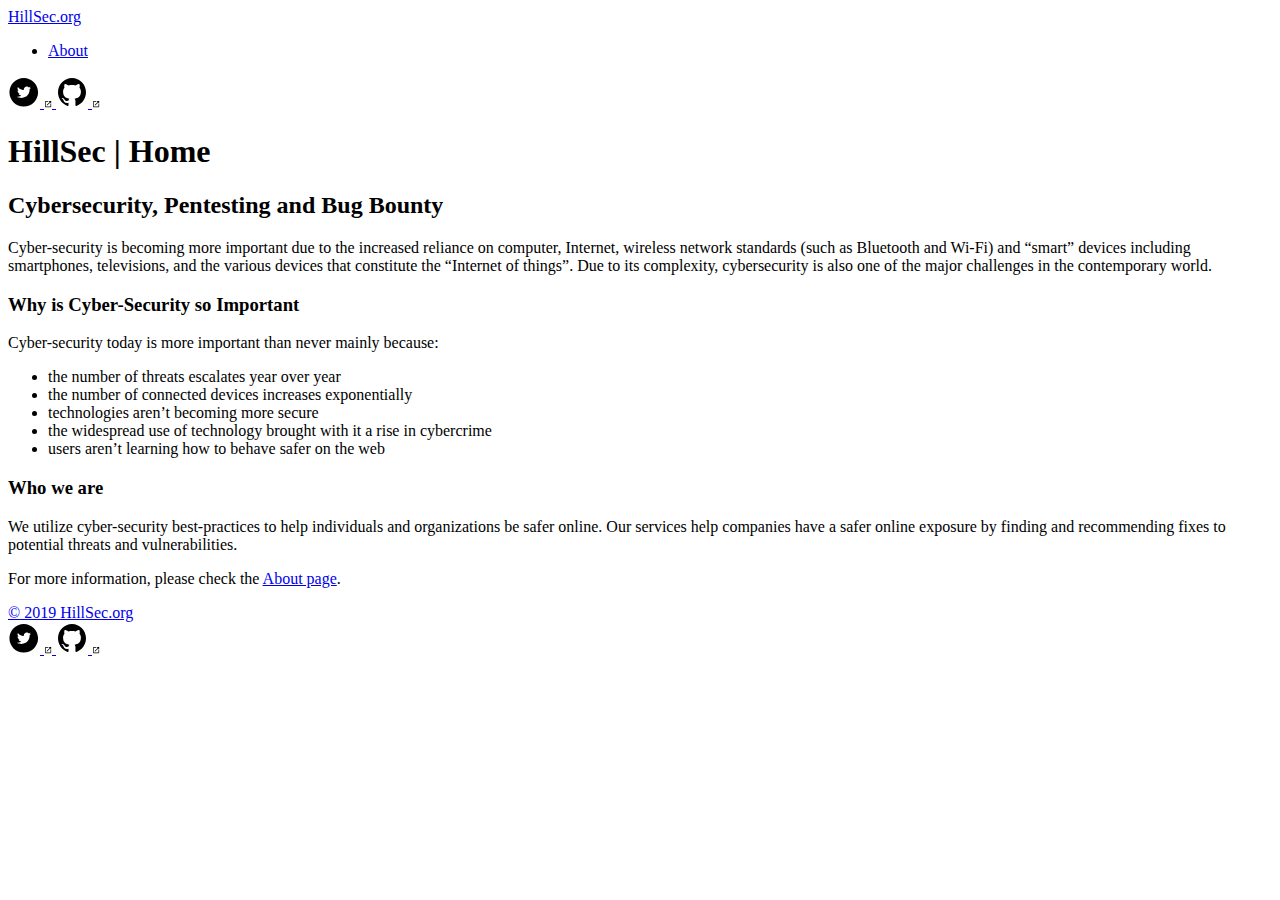
==== index.html @ 12ae0abf "Added website" ====
<!DOCTYPE html>
<html lang="en-us">
  <head>
    <meta charset="utf-8">
    <meta http-equiv="X-UA-Compatible" content="IE=edge,chrome=1">
    
    <title>HillSec.org  | HillSec | Home</title>
    <meta name="HandheldFriendly" content="True">
    <meta name="MobileOptimized" content="320">

    <meta name="viewport" content="width=device-width,minimum-scale=1">
    <meta name="generator" content="Hugo 0.55.6" />
    
    
      <META NAME="ROBOTS" CONTENT="NOINDEX, NOFOLLOW">
    

    
    
      <link href="/dist/css/app.d98f2eb6bcd1eaedb7edf166bd16af26.css" rel="stylesheet">
    

    
      <link rel="stylesheet" href="/css/custom.css">
    

    
      
    

    
      <link href="https://www.hillsec.com/index.xml" rel="alternate" type="application/rss+xml" title="HillSec.org" />
      <link href="https://www.hillsec.com/index.xml" rel="feed" type="application/rss+xml" title="HillSec.org" />
    

    <meta property="og:title" content="HillSec | Home" />
<meta property="og:description" content="Cybersecurity, Pentesting and Bug Bounty" />
<meta property="og:type" content="website" />
<meta property="og:url" content="https://www.hillsec.com/" />

<meta property="og:updated_time" content="2019-07-02T13:25:48-06:00"/>

<meta itemprop="name" content="HillSec | Home">
<meta itemprop="description" content="Cybersecurity, Pentesting and Bug Bounty">

<meta name="twitter:card" content="summary"/>
<meta name="twitter:title" content="HillSec | Home"/>
<meta name="twitter:description" content="Cybersecurity, Pentesting and Bug Bounty"/>

  </head>

  <body class="ma0 helvetica bg-near-white">

    

  
  
  <header class="cover bg-top" style="background-image: url('https://www.hillsec.com/images/hillsec-head.jpg');">
    <div class="bg-black-60">
      <nav class="pv3 ph3 ph4-ns" role="navigation">
  <div class="flex-l justify-between items-center center">
    <a href="https://www.hillsec.com" class="f3 fw2 hover-white no-underline white-90 dib">
      HillSec.org
    </a>
    <div class="flex-l items-center">
      

      
        <ul class="pl0 mr3">
          
          <li class="list f5 f4-ns fw4 dib pr3">
            <a class="hover-white no-underline white-90" href="/about/" title="About page">
              About
            </a>
          </li>
          
        </ul>
      
      



<a href="https://twitter.com/hillsec" target="_blank" class="link-transition twitter link dib z-999 pt3 pt0-l mr1" title="Twitter link" rel="noopener" aria-label="follow on Twitter——Opens in a new window">
  <svg height="32px"  style="enable-background:new 0 0 67 67;" version="1.1" viewBox="0 0 67 67" width="32px" xml:space="preserve" xmlns="http://www.w3.org/2000/svg" xmlns:xlink="http://www.w3.org/1999/xlink"><path d="M37.167,22.283c-2.619,0.953-4.274,3.411-4.086,6.101  l0.063,1.038l-1.048-0.127c-3.813-0.487-7.145-2.139-9.974-4.915l-1.383-1.377l-0.356,1.017c-0.754,2.267-0.272,4.661,1.299,6.271  c0.838,0.89,0.649,1.017-0.796,0.487c-0.503-0.169-0.943-0.296-0.985-0.233c-0.146,0.149,0.356,2.076,0.754,2.839  c0.545,1.06,1.655,2.097,2.871,2.712l1.027,0.487l-1.215,0.021c-1.173,0-1.215,0.021-1.089,0.467  c0.419,1.377,2.074,2.839,3.918,3.475l1.299,0.444l-1.131,0.678c-1.676,0.976-3.646,1.526-5.616,1.568  C19.775,43.256,19,43.341,19,43.405c0,0.211,2.557,1.397,4.044,1.864c4.463,1.377,9.765,0.783,13.746-1.568  c2.829-1.673,5.657-5,6.978-8.221c0.713-1.716,1.425-4.851,1.425-6.354c0-0.975,0.063-1.102,1.236-2.267  c0.692-0.678,1.341-1.419,1.467-1.631c0.21-0.403,0.188-0.403-0.88-0.043c-1.781,0.636-2.033,0.551-1.152-0.402  c0.649-0.678,1.425-1.907,1.425-2.267c0-0.063-0.314,0.042-0.671,0.233c-0.377,0.212-1.215,0.53-1.844,0.72l-1.131,0.361l-1.027-0.7  c-0.566-0.381-1.361-0.805-1.781-0.932C39.766,21.902,38.131,21.944,37.167,22.283z M33,64C16.432,64,3,50.569,3,34S16.432,4,33,4  s30,13.431,30,30S49.568,64,33,64z" style="fill-rule:evenodd;clip-rule:evenodd;fill:;"/></svg>

<span class="new-window"><svg  height="8px"  style="enable-background:new 0 0 1000 1000;" version="1.1" viewBox="0 0 1000 1000" width="8px" xml:space="preserve" xmlns="http://www.w3.org/2000/svg" xmlns:xlink="http://www.w3.org/1999/xlink" >
<path d="M598 128h298v298h-86v-152l-418 418-60-60 418-418h-152v-86zM810 810v-298h86v298c0 46-40 86-86 86h-596c-48 0-86-40-86-86v-596c0-46 38-86 86-86h298v86h-298v596h596z" style="fill-rule:evenodd;clip-rule:evenodd;fill:;"/>
</svg>
</span></a>





<a href="https://www.github.com/hillsec" target="_blank" class="link-transition github link dib z-999 pt3 pt0-l mr1" title="Github link" rel="noopener" aria-label="follow on Github——Opens in a new window">
  <svg  height="32px"  style="enable-background:new 0 0 512 512;" version="1.1" viewBox="0 0 512 512" width="32px" xml:space="preserve" xmlns="http://www.w3.org/2000/svg" xmlns:xlink="http://www.w3.org/1999/xlink" >
  <path d="M256,32C132.3,32,32,134.8,32,261.7c0,101.5,64.2,187.5,153.2,217.9c11.2,2.1,15.3-5,15.3-11.1   c0-5.5-0.2-19.9-0.3-39.1c-62.3,13.9-75.5-30.8-75.5-30.8c-10.2-26.5-24.9-33.6-24.9-33.6c-20.3-14.3,1.5-14,1.5-14   c22.5,1.6,34.3,23.7,34.3,23.7c20,35.1,52.4,25,65.2,19.1c2-14.8,7.8-25,14.2-30.7c-49.7-5.8-102-25.5-102-113.5   c0-25.1,8.7-45.6,23-61.6c-2.3-5.8-10-29.2,2.2-60.8c0,0,18.8-6.2,61.6,23.5c17.9-5.1,37-7.6,56.1-7.7c19,0.1,38.2,2.6,56.1,7.7   c42.8-29.7,61.5-23.5,61.5-23.5c12.2,31.6,4.5,55,2.2,60.8c14.3,16.1,23,36.6,23,61.6c0,88.2-52.4,107.6-102.3,113.3   c8,7.1,15.2,21.1,15.2,42.5c0,30.7-0.3,55.5-0.3,63c0,6.1,4,13.3,15.4,11C415.9,449.1,480,363.1,480,261.7   C480,134.8,379.7,32,256,32z"/>
</svg>

<span class="new-window"><svg  height="8px"  style="enable-background:new 0 0 1000 1000;" version="1.1" viewBox="0 0 1000 1000" width="8px" xml:space="preserve" xmlns="http://www.w3.org/2000/svg" xmlns:xlink="http://www.w3.org/1999/xlink" >
<path d="M598 128h298v298h-86v-152l-418 418-60-60 418-418h-152v-86zM810 810v-298h86v298c0 46-40 86-86 86h-596c-48 0-86-40-86-86v-596c0-46 38-86 86-86h298v86h-298v596h596z" style="fill-rule:evenodd;clip-rule:evenodd;fill:;"/>
</svg>
</span></a>





    </div>
  </div>
</nav>

      <div class="tc-l pv4 ph3 ph4-ns">
        <h1 class="f2 f-subheadline-l fw2 white-90 mb0 lh-title">
          HillSec | Home
        </h1>
        
          <h2 class="fw1 f5 f3-l white-80 measure-wide-l center mt3">
            Cybersecurity, Pentesting and Bug Bounty
          </h2>
        
      </div>
    </div>
  </header>


    <main class="pb3" role="main">
      
  <article class="cf ph3 ph5-l pv3 pv4-l f4 tc-l center measure-wide lh-copy mid-gray">
    

<p>Cyber-security is becoming more important due to the increased reliance on computer, Internet, wireless network standards (such as Bluetooth and Wi-Fi) and &ldquo;smart&rdquo; devices including smartphones, televisions, and the various devices that constitute the &ldquo;Internet of things&rdquo;. Due to its complexity, cybersecurity is also one of the major challenges in the contemporary world.</p>

<h3 id="why-is-cyber-security-so-important">Why is Cyber-Security so Important</h3>

<p>Cyber-security today is more important than never mainly because:</p>

<ul>
<li>the number of threats escalates year over year</li>
<li>the number of connected devices increases exponentially</li>
<li>technologies aren&rsquo;t becoming more secure</li>
<li>the widespread use of technology brought with it a rise in cybercrime</li>
<li>users aren&rsquo;t learning how to behave safer on the web</li>
</ul>

<h3 id="who-we-are">Who we are</h3>

<p>We utilize cyber-security best-practices to help individuals and organizations be safer online. Our services help companies have a safer online exposure by finding and recommending fixes to potential threats and vulnerabilities.</p>

<p>For more information, please check the <a href="about">About page</a>.</p>

  </article>
  
  
  
  
  
  
  

    </main>
    <footer class="bg-dark-navy bottom-0 w-100 pa3" role="contentinfo">
  <div class="flex justify-between">
  <a class="f4 fw4 hover-white no-underline white-70 dn dib-ns pv2 ph3" href="https://www.hillsec.com" >
    &copy; 2019 HillSec.org
  </a>
    <div>



<a href="https://twitter.com/hillsec" target="_blank" class="link-transition twitter link dib z-999 pt3 pt0-l mr1" title="Twitter link" rel="noopener" aria-label="follow on Twitter——Opens in a new window">
  <svg height="32px"  style="enable-background:new 0 0 67 67;" version="1.1" viewBox="0 0 67 67" width="32px" xml:space="preserve" xmlns="http://www.w3.org/2000/svg" xmlns:xlink="http://www.w3.org/1999/xlink"><path d="M37.167,22.283c-2.619,0.953-4.274,3.411-4.086,6.101  l0.063,1.038l-1.048-0.127c-3.813-0.487-7.145-2.139-9.974-4.915l-1.383-1.377l-0.356,1.017c-0.754,2.267-0.272,4.661,1.299,6.271  c0.838,0.89,0.649,1.017-0.796,0.487c-0.503-0.169-0.943-0.296-0.985-0.233c-0.146,0.149,0.356,2.076,0.754,2.839  c0.545,1.06,1.655,2.097,2.871,2.712l1.027,0.487l-1.215,0.021c-1.173,0-1.215,0.021-1.089,0.467  c0.419,1.377,2.074,2.839,3.918,3.475l1.299,0.444l-1.131,0.678c-1.676,0.976-3.646,1.526-5.616,1.568  C19.775,43.256,19,43.341,19,43.405c0,0.211,2.557,1.397,4.044,1.864c4.463,1.377,9.765,0.783,13.746-1.568  c2.829-1.673,5.657-5,6.978-8.221c0.713-1.716,1.425-4.851,1.425-6.354c0-0.975,0.063-1.102,1.236-2.267  c0.692-0.678,1.341-1.419,1.467-1.631c0.21-0.403,0.188-0.403-0.88-0.043c-1.781,0.636-2.033,0.551-1.152-0.402  c0.649-0.678,1.425-1.907,1.425-2.267c0-0.063-0.314,0.042-0.671,0.233c-0.377,0.212-1.215,0.53-1.844,0.72l-1.131,0.361l-1.027-0.7  c-0.566-0.381-1.361-0.805-1.781-0.932C39.766,21.902,38.131,21.944,37.167,22.283z M33,64C16.432,64,3,50.569,3,34S16.432,4,33,4  s30,13.431,30,30S49.568,64,33,64z" style="fill-rule:evenodd;clip-rule:evenodd;fill:;"/></svg>

<span class="new-window"><svg  height="8px"  style="enable-background:new 0 0 1000 1000;" version="1.1" viewBox="0 0 1000 1000" width="8px" xml:space="preserve" xmlns="http://www.w3.org/2000/svg" xmlns:xlink="http://www.w3.org/1999/xlink" >
<path d="M598 128h298v298h-86v-152l-418 418-60-60 418-418h-152v-86zM810 810v-298h86v298c0 46-40 86-86 86h-596c-48 0-86-40-86-86v-596c0-46 38-86 86-86h298v86h-298v596h596z" style="fill-rule:evenodd;clip-rule:evenodd;fill:;"/>
</svg>
</span></a>





<a href="https://www.github.com/hillsec" target="_blank" class="link-transition github link dib z-999 pt3 pt0-l mr1" title="Github link" rel="noopener" aria-label="follow on Github——Opens in a new window">
  <svg  height="32px"  style="enable-background:new 0 0 512 512;" version="1.1" viewBox="0 0 512 512" width="32px" xml:space="preserve" xmlns="http://www.w3.org/2000/svg" xmlns:xlink="http://www.w3.org/1999/xlink" >
  <path d="M256,32C132.3,32,32,134.8,32,261.7c0,101.5,64.2,187.5,153.2,217.9c11.2,2.1,15.3-5,15.3-11.1   c0-5.5-0.2-19.9-0.3-39.1c-62.3,13.9-75.5-30.8-75.5-30.8c-10.2-26.5-24.9-33.6-24.9-33.6c-20.3-14.3,1.5-14,1.5-14   c22.5,1.6,34.3,23.7,34.3,23.7c20,35.1,52.4,25,65.2,19.1c2-14.8,7.8-25,14.2-30.7c-49.7-5.8-102-25.5-102-113.5   c0-25.1,8.7-45.6,23-61.6c-2.3-5.8-10-29.2,2.2-60.8c0,0,18.8-6.2,61.6,23.5c17.9-5.1,37-7.6,56.1-7.7c19,0.1,38.2,2.6,56.1,7.7   c42.8-29.7,61.5-23.5,61.5-23.5c12.2,31.6,4.5,55,2.2,60.8c14.3,16.1,23,36.6,23,61.6c0,88.2-52.4,107.6-102.3,113.3   c8,7.1,15.2,21.1,15.2,42.5c0,30.7-0.3,55.5-0.3,63c0,6.1,4,13.3,15.4,11C415.9,449.1,480,363.1,480,261.7   C480,134.8,379.7,32,256,32z"/>
</svg>

<span class="new-window"><svg  height="8px"  style="enable-background:new 0 0 1000 1000;" version="1.1" viewBox="0 0 1000 1000" width="8px" xml:space="preserve" xmlns="http://www.w3.org/2000/svg" xmlns:xlink="http://www.w3.org/1999/xlink" >
<path d="M598 128h298v298h-86v-152l-418 418-60-60 418-418h-152v-86zM810 810v-298h86v298c0 46-40 86-86 86h-596c-48 0-86-40-86-86v-596c0-46 38-86 86-86h298v86h-298v596h596z" style="fill-rule:evenodd;clip-rule:evenodd;fill:;"/>
</svg>
</span></a>




</div>
  </div>
</footer>

    

  <script src="/dist/js/app.3fc0f988d21662902933.js"></script>


  </body>
</html>
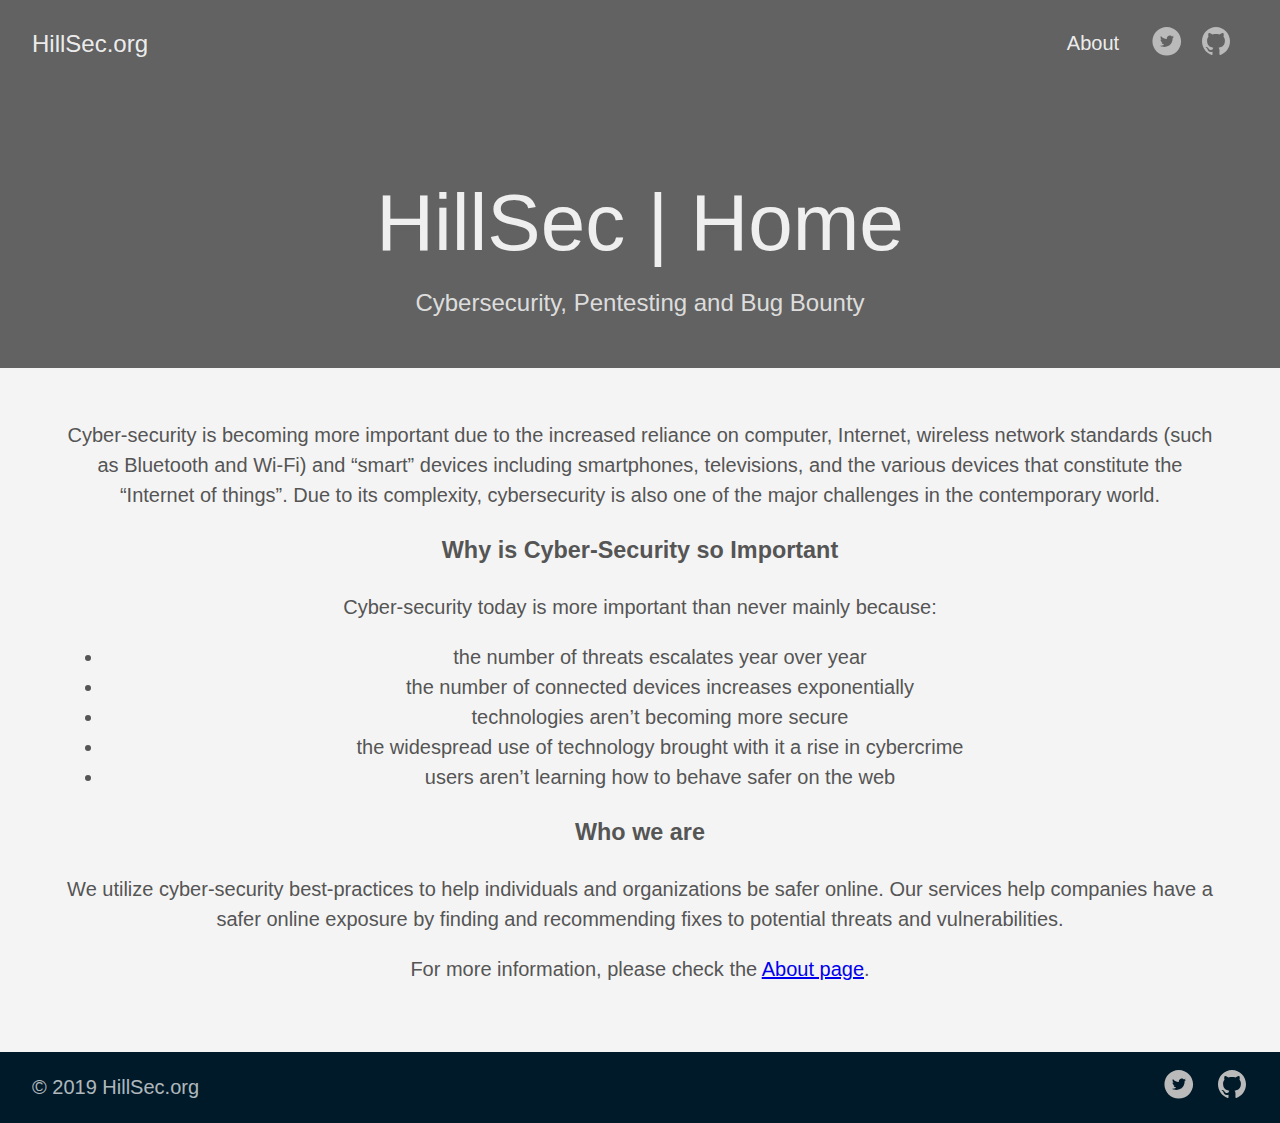
==== commit 2a3f0bbb: "More updates" ====
--- a/index.html
+++ b/index.html
@@ -29,14 +29,14 @@
     
 
     
-      <link href="https://www.hillsec.com/index.xml" rel="alternate" type="application/rss+xml" title="HillSec.org" />
-      <link href="https://www.hillsec.com/index.xml" rel="feed" type="application/rss+xml" title="HillSec.org" />
+      <link href="https://www.hillsec.org/index.xml" rel="alternate" type="application/rss+xml" title="HillSec.org" />
+      <link href="https://www.hillsec.org/index.xml" rel="feed" type="application/rss+xml" title="HillSec.org" />
     
 
     <meta property="og:title" content="HillSec | Home" />
 <meta property="og:description" content="Cybersecurity, Pentesting and Bug Bounty" />
 <meta property="og:type" content="website" />
-<meta property="og:url" content="https://www.hillsec.com/" />
+<meta property="og:url" content="https://www.hillsec.org/" />
 
 <meta property="og:updated_time" content="2019-07-02T13:25:48-06:00"/>
 
@@ -55,11 +55,11 @@
 
   
   
-  <header class="cover bg-top" style="background-image: url('https://www.hillsec.com/images/hillsec-head.jpg');">
+  <header class="cover bg-top" style="background-image: url('https://www.hillsec.org/images/hillsec-head.jpg');">
     <div class="bg-black-60">
       <nav class="pv3 ph3 ph4-ns" role="navigation">
   <div class="flex-l justify-between items-center center">
-    <a href="https://www.hillsec.com" class="f3 fw2 hover-white no-underline white-90 dib">
+    <a href="https://www.hillsec.org" class="f3 fw2 hover-white no-underline white-90 dib">
       HillSec.org
     </a>
     <div class="flex-l items-center">
@@ -161,7 +161,7 @@
     </main>
     <footer class="bg-dark-navy bottom-0 w-100 pa3" role="contentinfo">
   <div class="flex justify-between">
-  <a class="f4 fw4 hover-white no-underline white-70 dn dib-ns pv2 ph3" href="https://www.hillsec.com" >
+  <a class="f4 fw4 hover-white no-underline white-70 dn dib-ns pv2 ph3" href="https://www.hillsec.org" >
     &copy; 2019 HillSec.org
   </a>
     <div>
--- a/css/custom.css
+++ b/css/custom.css
@@ -0,0 +1,13 @@
+.measure-wide {
+	max-width: 64em;
+}
+
+.bg-dark-navy {
+	background-color:#001A29
+}
+
+.alignright {
+    float: right;
+    margin: 5px 0 20px 20px;
+}
+
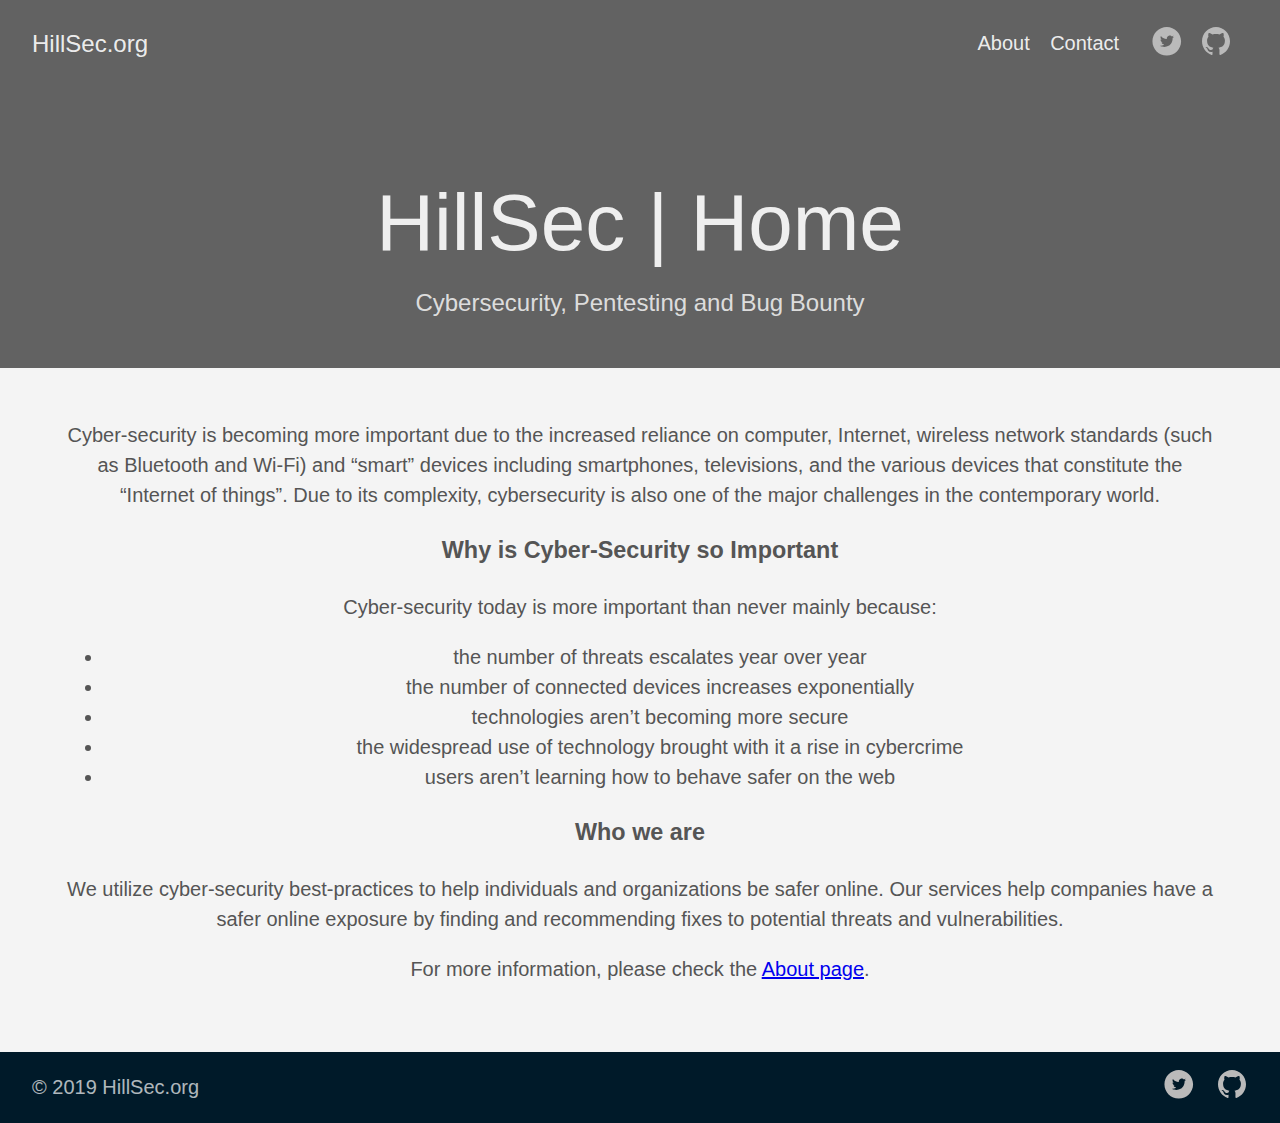
==== commit 62c16542: "More updates" ====
--- a/index.html
+++ b/index.html
@@ -71,6 +71,12 @@
           <li class="list f5 f4-ns fw4 dib pr3">
             <a class="hover-white no-underline white-90" href="/about/" title="About page">
               About
+            </a>
+          </li>
+          
+          <li class="list f5 f4-ns fw4 dib pr3">
+            <a class="hover-white no-underline white-90" href="/contact/" title="Contact page">
+              Contact
             </a>
           </li>
           
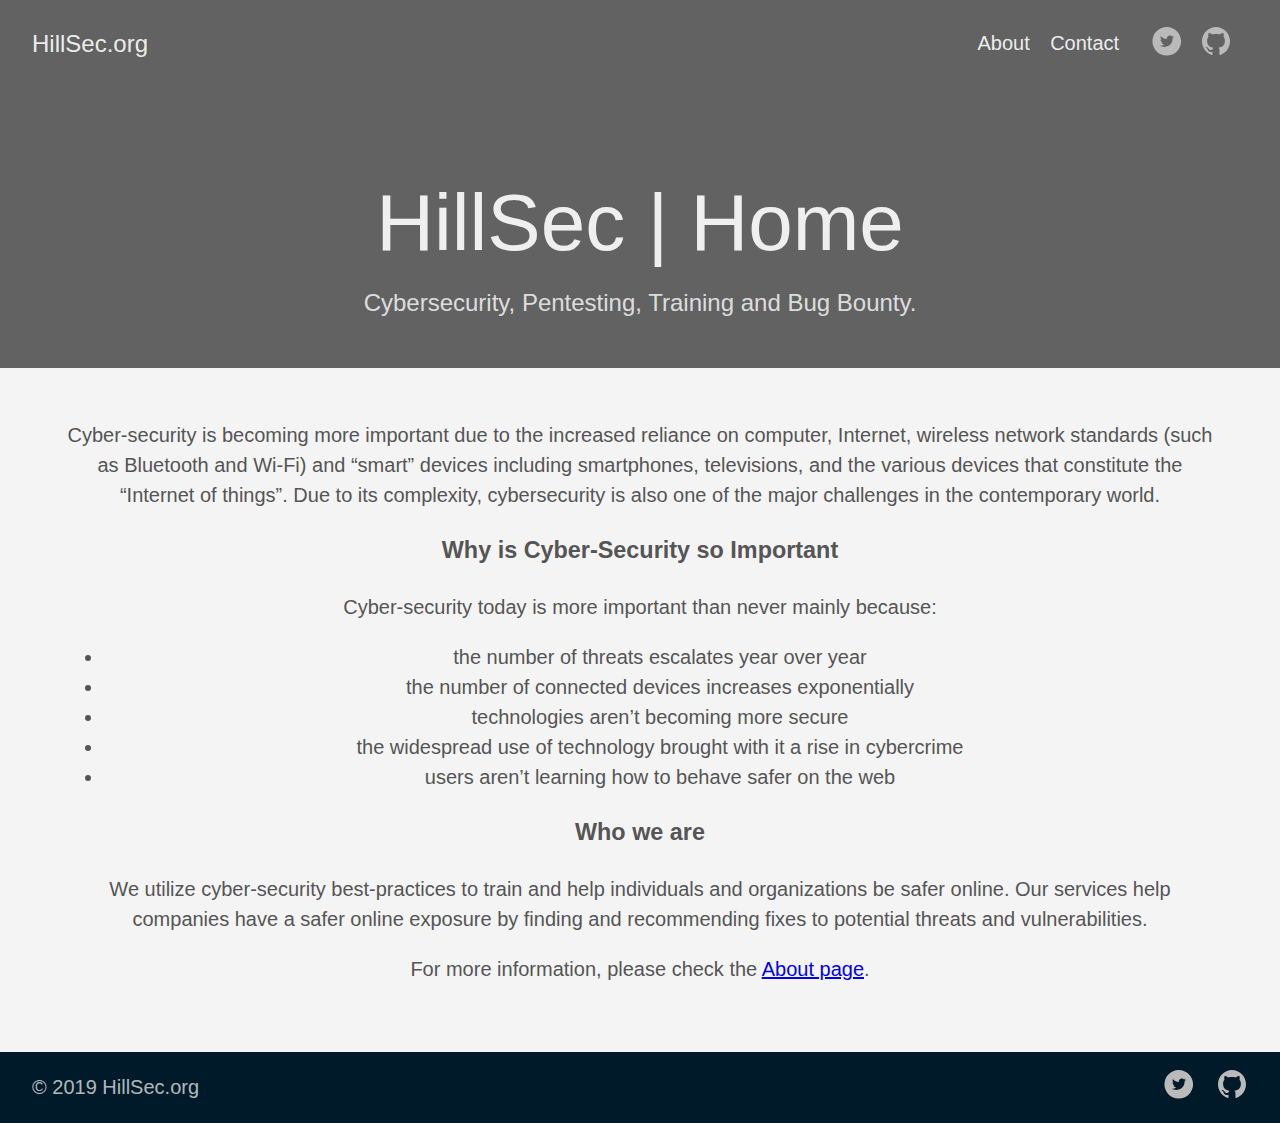
==== commit e21e1908: "Update index.html" ====
--- a/index.html
+++ b/index.html
@@ -122,7 +122,7 @@
         </h1>
         
           <h2 class="fw1 f5 f3-l white-80 measure-wide-l center mt3">
-            Cybersecurity, Pentesting and Bug Bounty
+            Cybersecurity, Pentesting, Training and Bug Bounty.
           </h2>
         
       </div>
@@ -151,7 +151,7 @@
 
 <h3 id="who-we-are">Who we are</h3>
 
-<p>We utilize cyber-security best-practices to help individuals and organizations be safer online. Our services help companies have a safer online exposure by finding and recommending fixes to potential threats and vulnerabilities.</p>
+<p>We utilize cyber-security best-practices to train and help individuals and organizations be safer online. Our services help companies have a safer online exposure by finding and recommending fixes to potential threats and vulnerabilities.</p>
 
 <p>For more information, please check the <a href="about">About page</a>.</p>
 
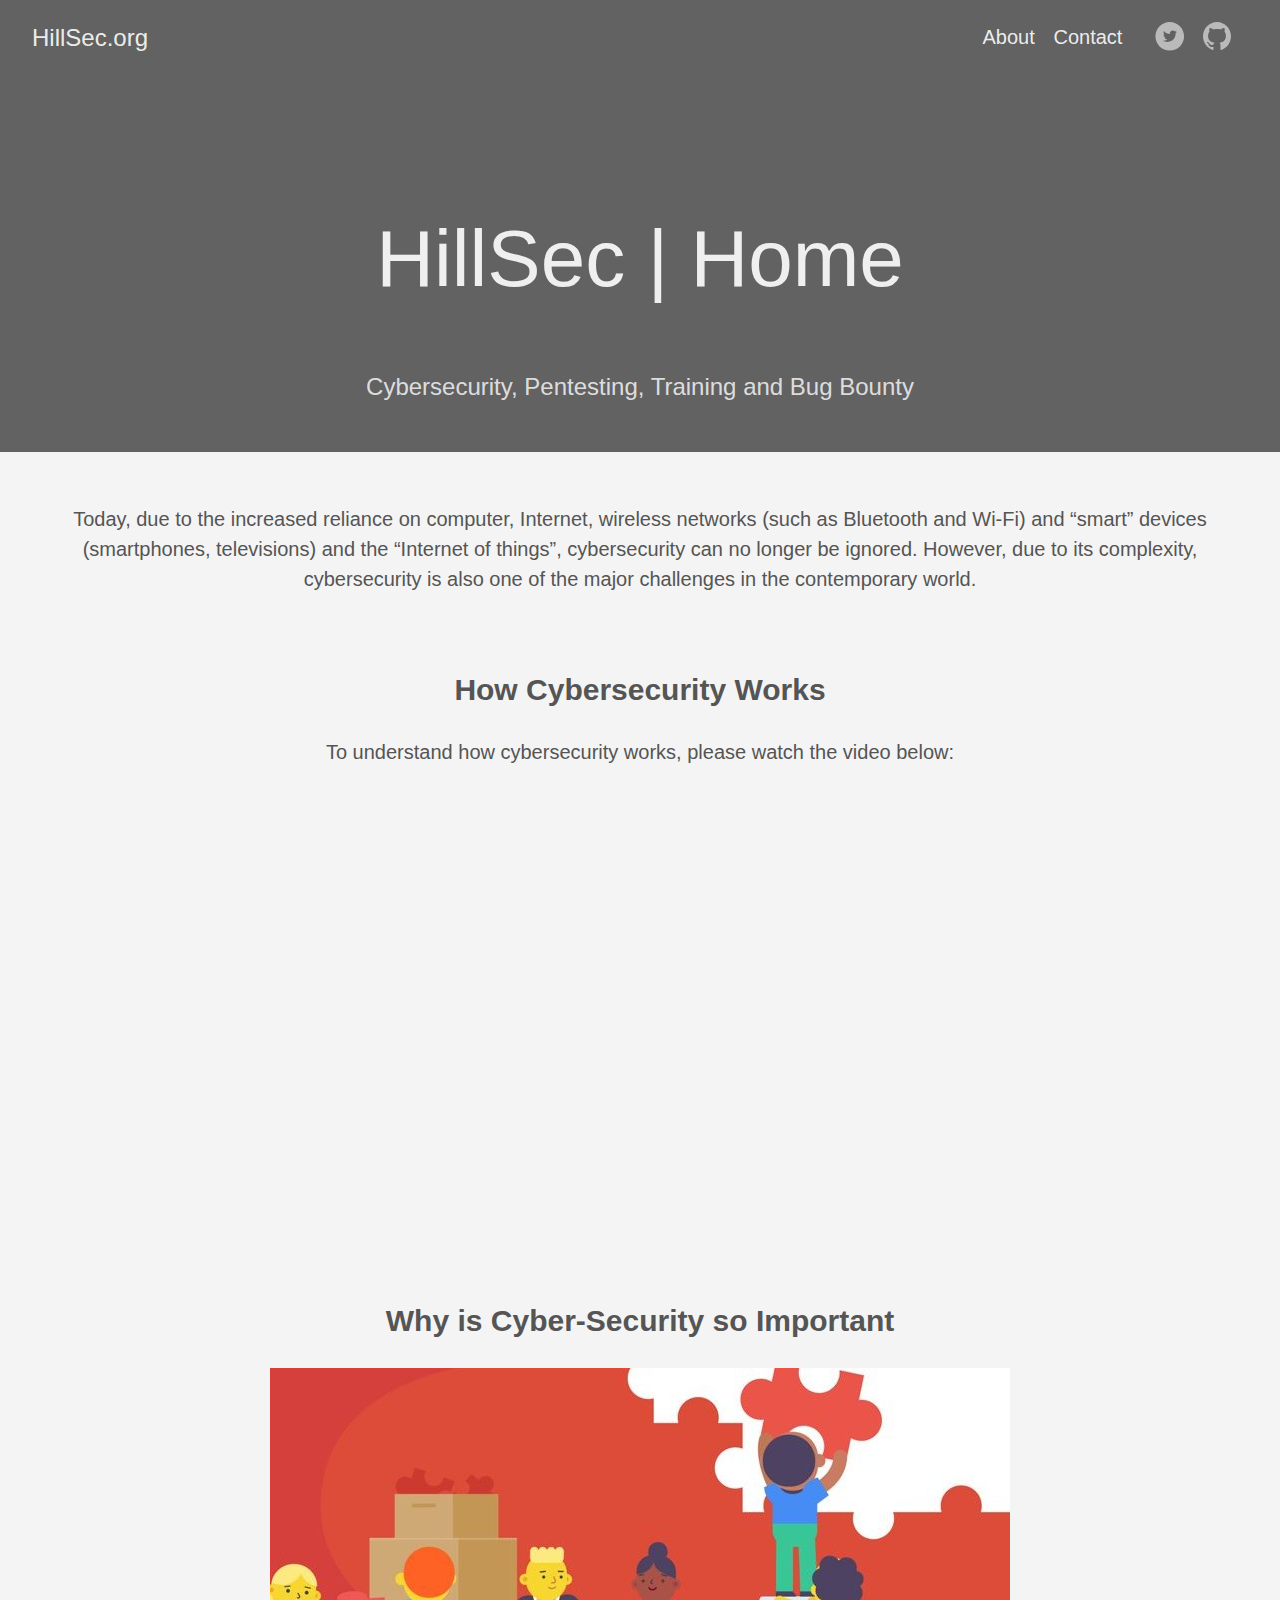
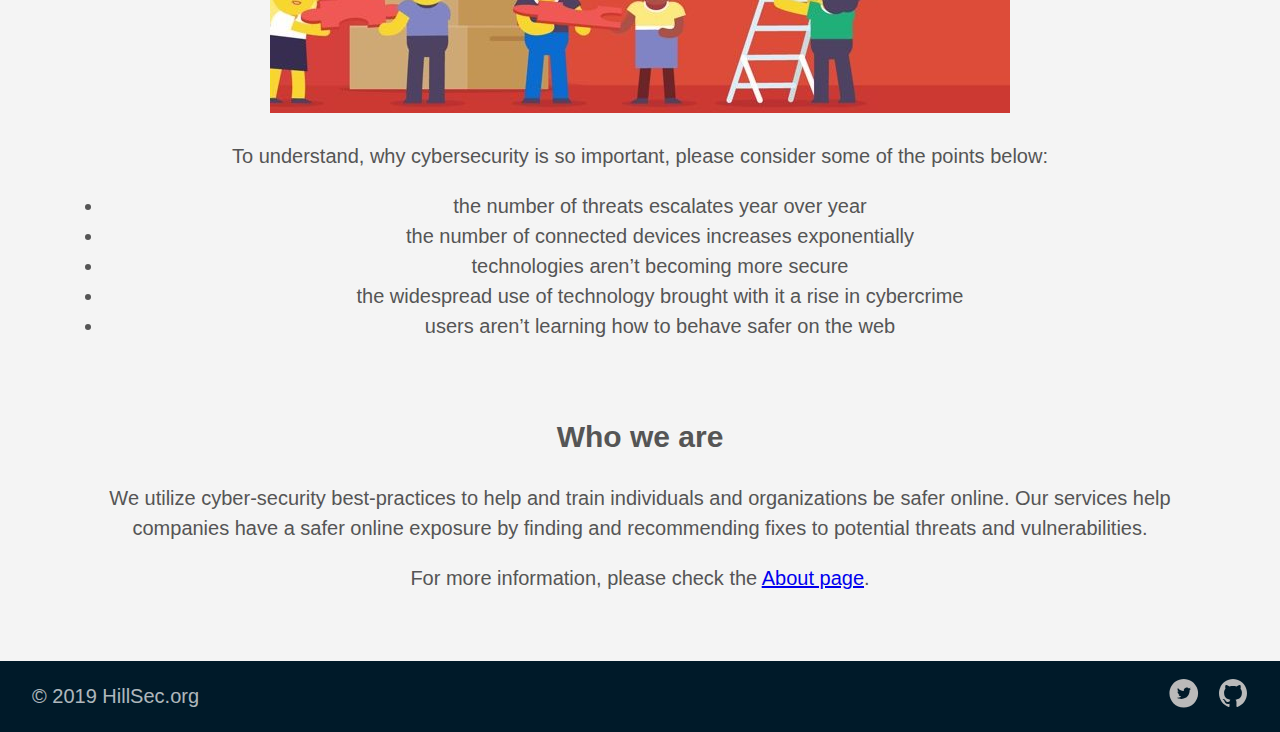
==== commit 361457aa: "More updates" ====
--- a/index.html
+++ b/index.html
@@ -34,18 +34,18 @@
     
 
     <meta property="og:title" content="HillSec | Home" />
-<meta property="og:description" content="Cybersecurity, Pentesting and Bug Bounty" />
+<meta property="og:description" content="Cybersecurity, Pentesting, Training and Bug Bounty" />
 <meta property="og:type" content="website" />
 <meta property="og:url" content="https://www.hillsec.org/" />
 
 <meta property="og:updated_time" content="2019-07-02T13:25:48-06:00"/>
 
 <meta itemprop="name" content="HillSec | Home">
-<meta itemprop="description" content="Cybersecurity, Pentesting and Bug Bounty">
+<meta itemprop="description" content="Cybersecurity, Pentesting, Training and Bug Bounty">
 
 <meta name="twitter:card" content="summary"/>
 <meta name="twitter:title" content="HillSec | Home"/>
-<meta name="twitter:description" content="Cybersecurity, Pentesting and Bug Bounty"/>
+<meta name="twitter:description" content="Cybersecurity, Pentesting, Training and Bug Bounty"/>
 
   </head>
 
@@ -122,7 +122,7 @@
         </h1>
         
           <h2 class="fw1 f5 f3-l white-80 measure-wide-l center mt3">
-            Cybersecurity, Pentesting, Training and Bug Bounty.
+            Cybersecurity, Pentesting, Training and Bug Bounty
           </h2>
         
       </div>
@@ -135,11 +135,18 @@
   <article class="cf ph3 ph5-l pv3 pv4-l f4 tc-l center measure-wide lh-copy mid-gray">
     
 
-<p>Cyber-security is becoming more important due to the increased reliance on computer, Internet, wireless network standards (such as Bluetooth and Wi-Fi) and &ldquo;smart&rdquo; devices including smartphones, televisions, and the various devices that constitute the &ldquo;Internet of things&rdquo;. Due to its complexity, cybersecurity is also one of the major challenges in the contemporary world.</p>
-
-<h3 id="why-is-cyber-security-so-important">Why is Cyber-Security so Important</h3>
-
-<p>Cyber-security today is more important than never mainly because:</p>
+<p>Today, due to the increased reliance on computer, Internet, wireless networks (such as Bluetooth and Wi-Fi) and &ldquo;smart&rdquo; devices (smartphones, televisions) and the &ldquo;Internet of things&rdquo;, cybersecurity can no longer be ignored. However, due to its complexity, cybersecurity is also one of the major challenges in the contemporary world.</p>
+
+<h2 id="how-cybersecurity-works">How Cybersecurity Works</h2>
+
+<p>To understand how cybersecurity works, please watch the video below:
+<iframe width="800" height="450" src="https://www.youtube.com/embed/JdfmV2KW11I" frameborder="0" allow="accelerometer; autoplay; encrypted-media; gyroscope; picture-in-picture" allowfullscreen></iframe></p>
+
+<h2 id="why-is-cyber-security-so-important">Why is Cyber-Security so Important</h2>
+
+<p><img src="images/team.jpg" alt="Team Working" /></p>
+
+<p>To understand, why cybersecurity is so important, please consider some of the points below:</p>
 
 <ul>
 <li>the number of threats escalates year over year</li>
@@ -149,9 +156,9 @@
 <li>users aren&rsquo;t learning how to behave safer on the web</li>
 </ul>
 
-<h3 id="who-we-are">Who we are</h3>
-
-<p>We utilize cyber-security best-practices to train and help individuals and organizations be safer online. Our services help companies have a safer online exposure by finding and recommending fixes to potential threats and vulnerabilities.</p>
+<h2 id="who-we-are">Who we are</h2>
+
+<p>We utilize cyber-security best-practices to help and train individuals and organizations be safer online. Our services help companies have a safer online exposure by finding and recommending fixes to potential threats and vulnerabilities.</p>
 
 <p>For more information, please check the <a href="about">About page</a>.</p>
 
--- a/css/custom.css
+++ b/css/custom.css
@@ -11,3 +11,11 @@
     margin: 5px 0 20px 20px;
 }
 
+h1,h2,h3 {
+	padding-top: 3rem;
+}
+
+body {
+    font-family: "wf_segoe-ui_normal", Verdana, Geneva, Tahoma, sans-serif !important;
+    font-size: 10px;
+}
